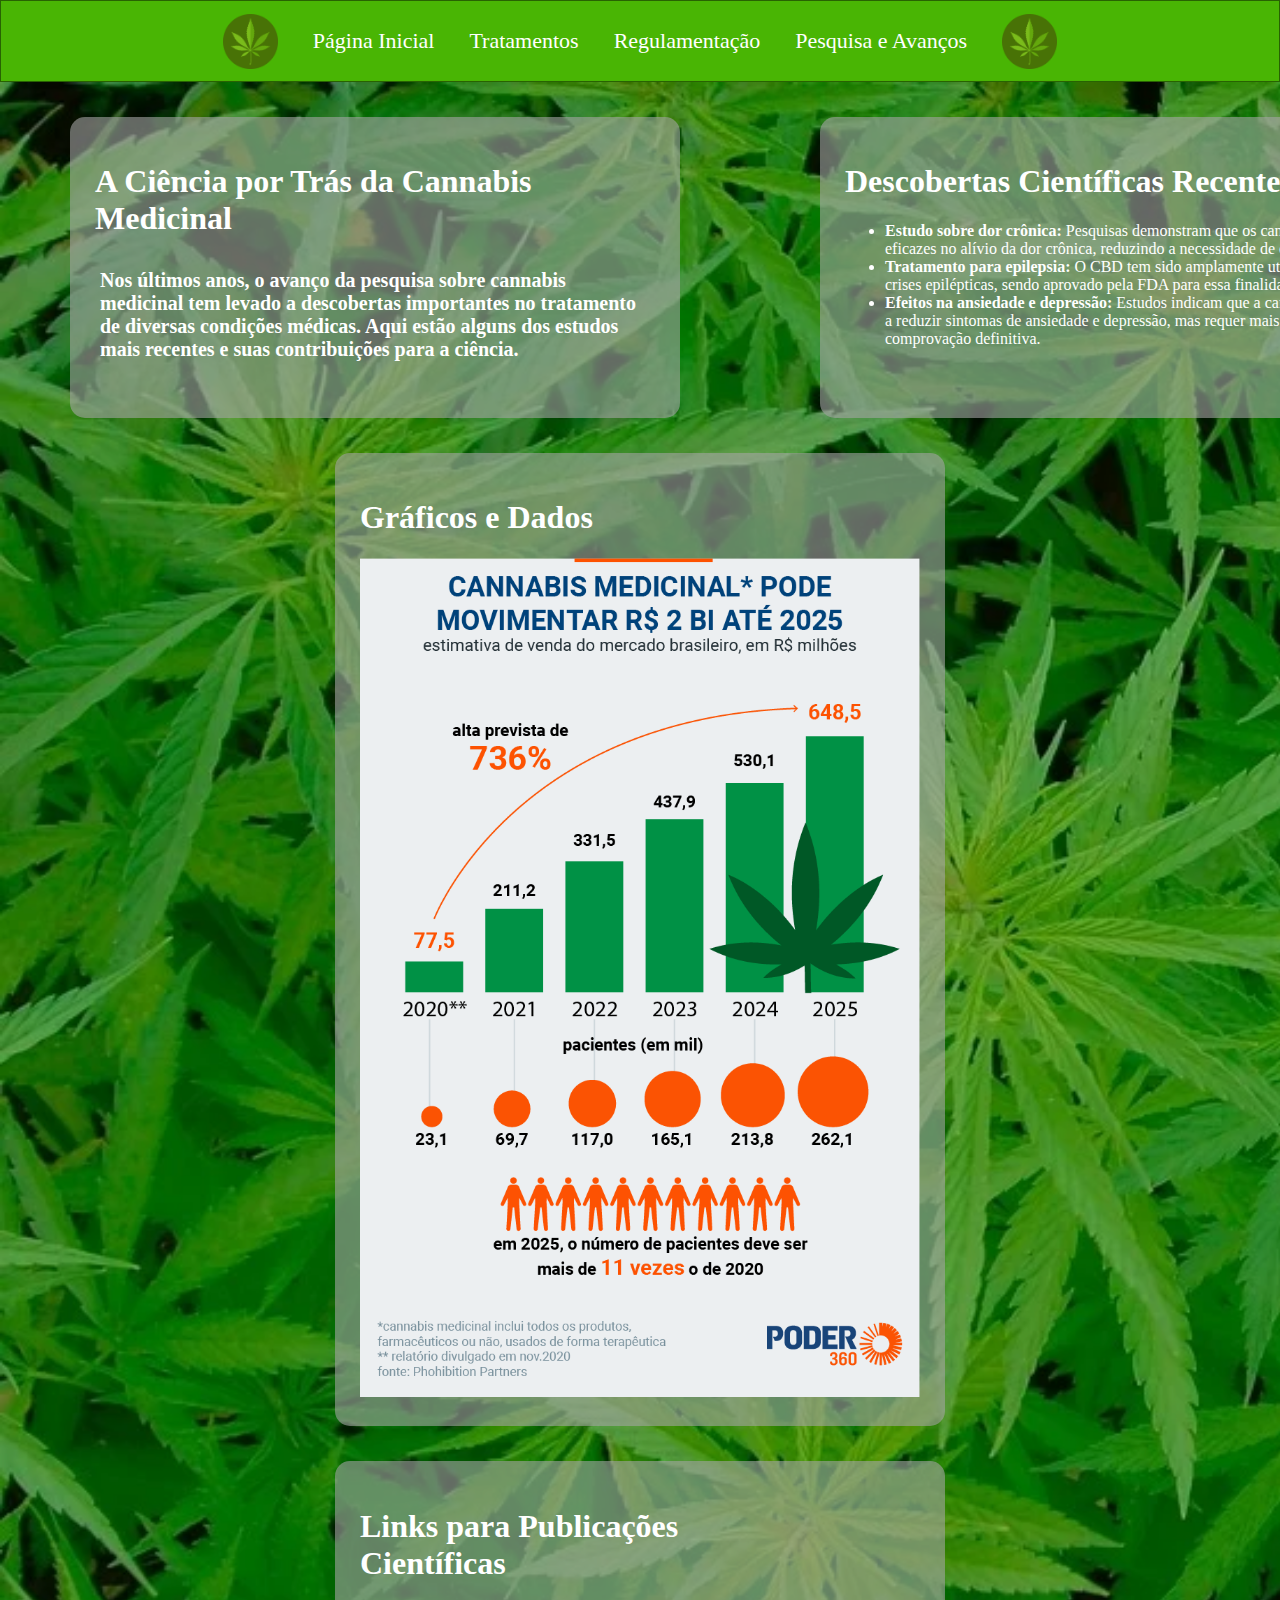
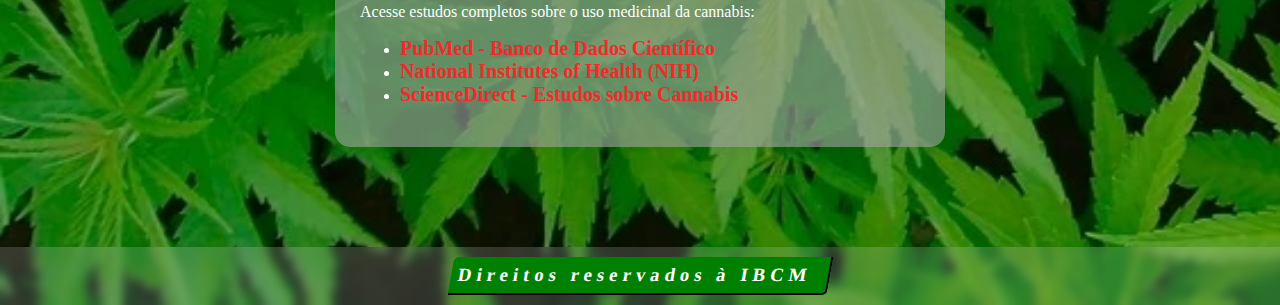
==== pesquisa.html @ fd346d18 "Add files via upload" ====
<!DOCTYPE html>
<html lang="en">
<head>
    <meta charset="UTF-8">
    <meta name="viewport" content="width=device-width, initial-scale=1.0">
    <title>Pesquisa e Avanços</title>
    <link rel="stylesheet" href="css-img/geral.css">
    <link rel="stylesheet" href="css-img/pesquisa.css">
</head>
<body>
    <nav>
        <img src="css-img/img/cannabis.png" alt="">
        <a href="index.html">Página Inicial</a>
        <a href="tratamentos.html">Tratamentos</a>
        <a href="regulamentacao.html">Regulamentação</a>
        <a href="pesquisa.html">Pesquisa e Avanços</a>
        <img src="css-img/img/cannabis.png" alt="">
    </nav>

    <main>
        <div class="fundoMain">
            <div class="caixaConteudo1">
                <div class="conteudo">
                    <h1>A Ciência por Trás da Cannabis Medicinal</h1>
                    <h4>Nos últimos anos, o avanço da pesquisa sobre cannabis medicinal tem levado a descobertas importantes no tratamento de diversas condições médicas. Aqui estão alguns dos estudos mais recentes e suas contribuições para a ciência.</h4>
                </div>
    
                <div class="conteudo2">
                    <h1>Descobertas Científicas Recentes</h1>
                    <ul>
                        <li><strong>Estudo sobre dor crônica:</strong> Pesquisas demonstram que os canabinoides são eficazes no alívio da dor crônica, reduzindo a necessidade de opioides.</li>
                        <li><strong>Tratamento para epilepsia:</strong> O CBD tem sido amplamente utilizado para tratar crises epilépticas, sendo aprovado pela FDA para essa finalidade.</li>
                        <li><strong>Efeitos na ansiedade e depressão:</strong> Estudos indicam que a cannabis pode ajudar a reduzir sintomas de ansiedade e depressão, mas requer mais pesquisas para comprovação definitiva.</li>
                    </ul>
                </div>
            </div>
            
            <div class="conteudo3">
                <h1>Gráficos e Dados</h1>
                <img src="css-img/img/grafico1.png" alt="Eficácia da Cannabis em Tratamentos">
            </div>
            
            <div class="conteudo4">
                <h1>Links para Publicações Científicas</h1>
                <p>Acesse estudos completos sobre o uso medicinal da cannabis:</p>
                <ul>
                    <li><a href="https://pubmed.ncbi.nlm.nih.gov/" target="_blank">PubMed - Banco de Dados Científico</a></li>
                    <li><a href="https://www.nih.gov/" target="_blank">National Institutes of Health (NIH)</a></li>
                    <li><a href="https://www.sciencedirect.com/" target="_blank">ScienceDirect - Estudos sobre Cannabis</a></li>
                </ul>
            </div>

            <div>
                <footer>
                    <h3 class="descricaoFooter">Direitos reservados à IBCM</h3>
                </footer>
            </div>
        </div>
    </main>
</body>
</html>
---- css-img/geral.css ----
body{
    margin: 0px;
    font-family: Cambria, Cochin, Georgia, Times, 'Times New Roman', serif;
}

nav{
    background-color: #49B504;
    height: 80px;
    display: flex;
    align-items: center;
    justify-content: center;
    gap: 35px;
    border: 1px solid rgba(0, 0, 0, 0.450);
}

nav img{
    width: 55px;
    transition: 0.4s;
}

nav img:hover{
    transform: rotate(360deg);
}

nav a{
    text-decoration: none;
    font-size: 22px;
    color: white;
    transition: 0.3s;
}

a:hover {
    color: rgb(255, 0, 0);
    margin-bottom: 15px;
}

footer {
    width: 100%;
    padding: 10px 0px;
    background-color: rgba(255, 255, 255, 0.164);
    backdrop-filter: blur(5px);
    margin-top: 100px;
    color: white;
}

.descricaoFooter {
    background-color: green;
    border-radius: 5px 0px;
    padding: 7px;
    border: 0px;
    border-right: 2px solid black;
    border-bottom: 2px solid black;
    transition: 1s;
    letter-spacing: 5px;
    transform: skewX(-10deg);
    width: 363px;
    margin: 0 auto;
}
---- css-img/pesquisa.css ----
main {
    width: 100%;
    display: flex;
    background: url(img/regularmento.png);
    background-size: cover;
    background-repeat: no-repeat;
    height: 100%;
    margin: 0 auto;
}

.fundoMain {
    background-color: rgba(0, 0, 0, 0.250);
    width: 100%;
}

.caixaConteudo1 {
    display: flex;
    margin: 0 auto;
    width: 1500px;
}

.conteudo, .conteudo2, .conteudo3, .conteudo4 {
    background-color: rgba(165, 165, 165, 0.600);
    color: white;
    width: 560px;
    padding: 25px;
    border-radius: 15px;
    margin: 0 auto;
    margin-top: 35px;
}

.conteudo2 h1, .conteudo4 h1 {
    width: 450px;
}

.conteudo h4, .conteudo2 h4, .conteudo4 h4 {
    font-size: 20px;
    padding: 5px;
}

.conteudo2 a, h5,
.conteudo a, h5 {
    color: white;
    text-decoration: none;
    transition: 0.3s;
    font-size: 20px;
}

.conteudo a,
.conteudo2 a,
.conteudo4 a {
    color: rgb(241, 42, 42);
    font-weight: bold;
}

.conteudo a:hover,
.conteudo2 a:hover,
.conteudo4 a:hover {
    color: rgb(189, 25, 25);
}

.conteudo3 {
    background-color: rgba(165, 165, 165, 0.600);
    color: white;
    width: 560px;
    padding: 25px;
    border-radius: 15px;
    margin: 0 auto;
    margin-top: 35px;
    margin-bottom: 35px;
}

.conteudo3 img{
    width: 100%;
}

table {
    width: 100%;
    margin: 20px 0;
    border-collapse: collapse;
}

table, th, td {
    border: 1px solid #ddd;
}

th, td {
    padding: 12px;
    text-align: left;
}

th {
    background-color: #006400;
    color: #fff;
}

.conteudo4 {
    background-color: rgba(165, 165, 165, 0.600);
    color: white;
    width: 560px;
    padding: 25px;
    border-radius: 15px;
    margin: 0 auto;
    margin-top: 35px;
    margin-bottom: 35px;
}

.conteudo4 h1 {
    width: 450px;
}

.conteudo4 h4 {
    font-size: 20px;
    padding: 5px;
}

.conteudo4 a, .conteudo4 h5 {
    color: white;
    text-decoration: none;
    transition: 0.3s;
    font-size: 20px;
}

.conteudo4 a {
    color: rgb(241, 42, 42);
    font-weight: bold;
}

.conteudo4 a:hover {
    color: rgb(189, 25, 25);
}
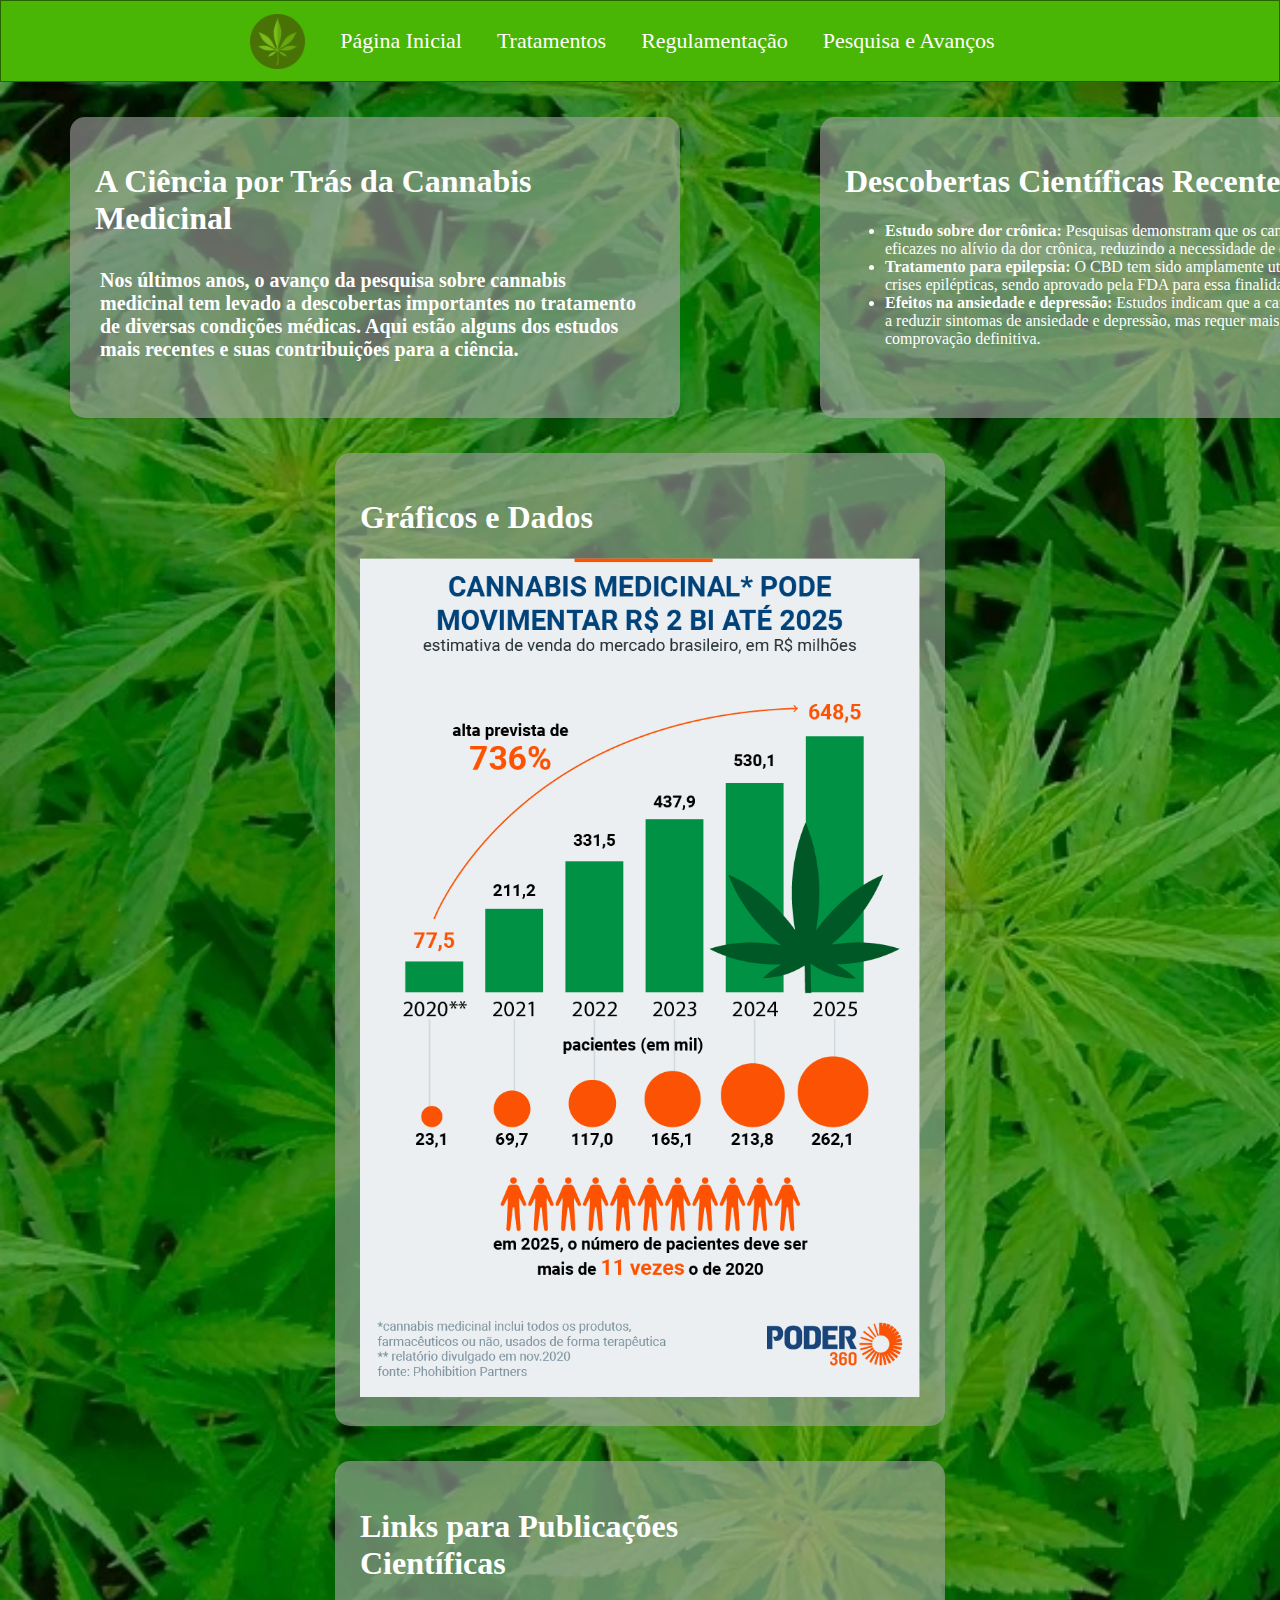
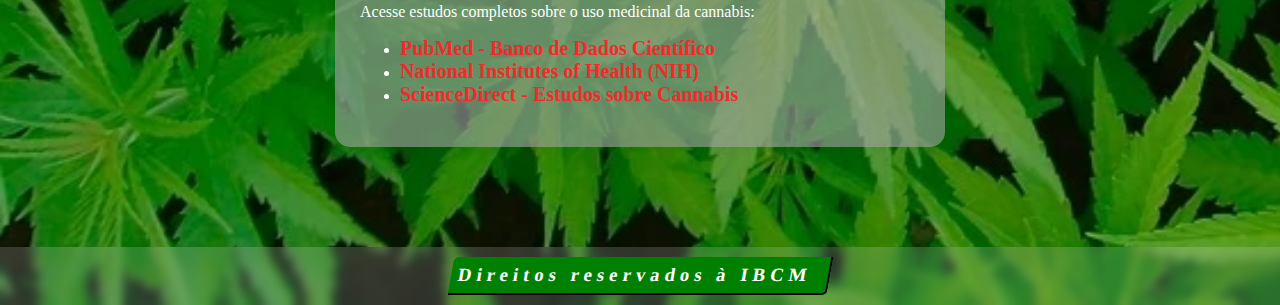
==== commit 3666b752: "Update pesquisa.html" ====
--- a/pesquisa.html
+++ b/pesquisa.html
@@ -14,7 +14,7 @@
         <a href="tratamentos.html">Tratamentos</a>
         <a href="regulamentacao.html">Regulamentação</a>
         <a href="pesquisa.html">Pesquisa e Avanços</a>
-        <img src="css-img/img/cannabis.png" alt="">
+        <a href="https://www.youtube.com/watch?v=7psOZDUJP2Y"><img src="CSS/img/cannabis.png" alt=""></a>
     </nav>
 
     <main>
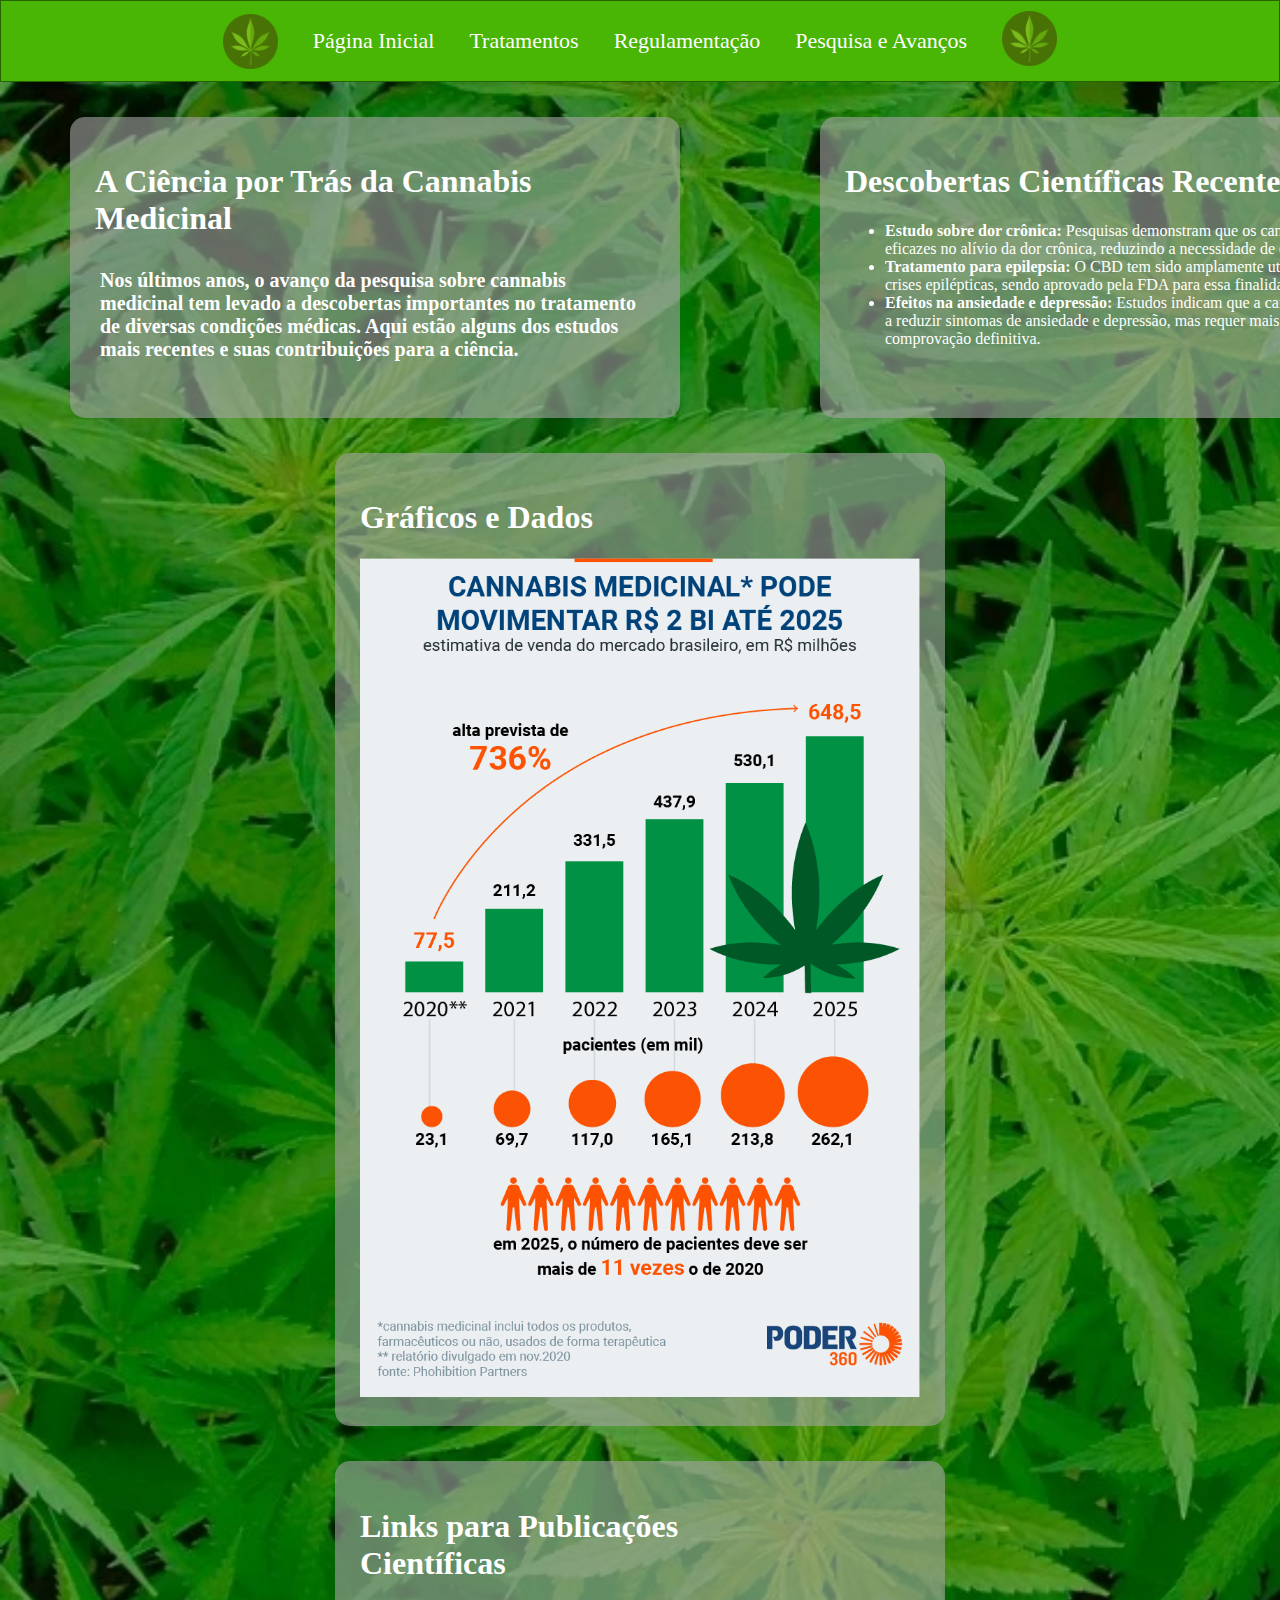
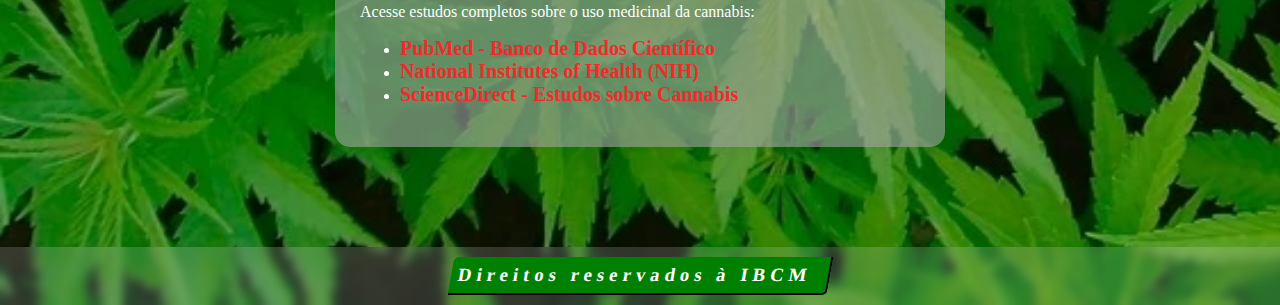
==== commit b6b5c4f6: "Update pesquisa.html" ====
--- a/pesquisa.html
+++ b/pesquisa.html
@@ -14,7 +14,7 @@
         <a href="tratamentos.html">Tratamentos</a>
         <a href="regulamentacao.html">Regulamentação</a>
         <a href="pesquisa.html">Pesquisa e Avanços</a>
-        <a href="https://www.youtube.com/watch?v=7psOZDUJP2Y"><img src="CSS/img/cannabis.png" alt=""></a>
+        <a target="_blank" href="https://www.youtube.com/watch?v=7psOZDUJP2Y"><img src="css-img/img/cannabis.png" alt=""></a>
     </nav>
 
     <main>
